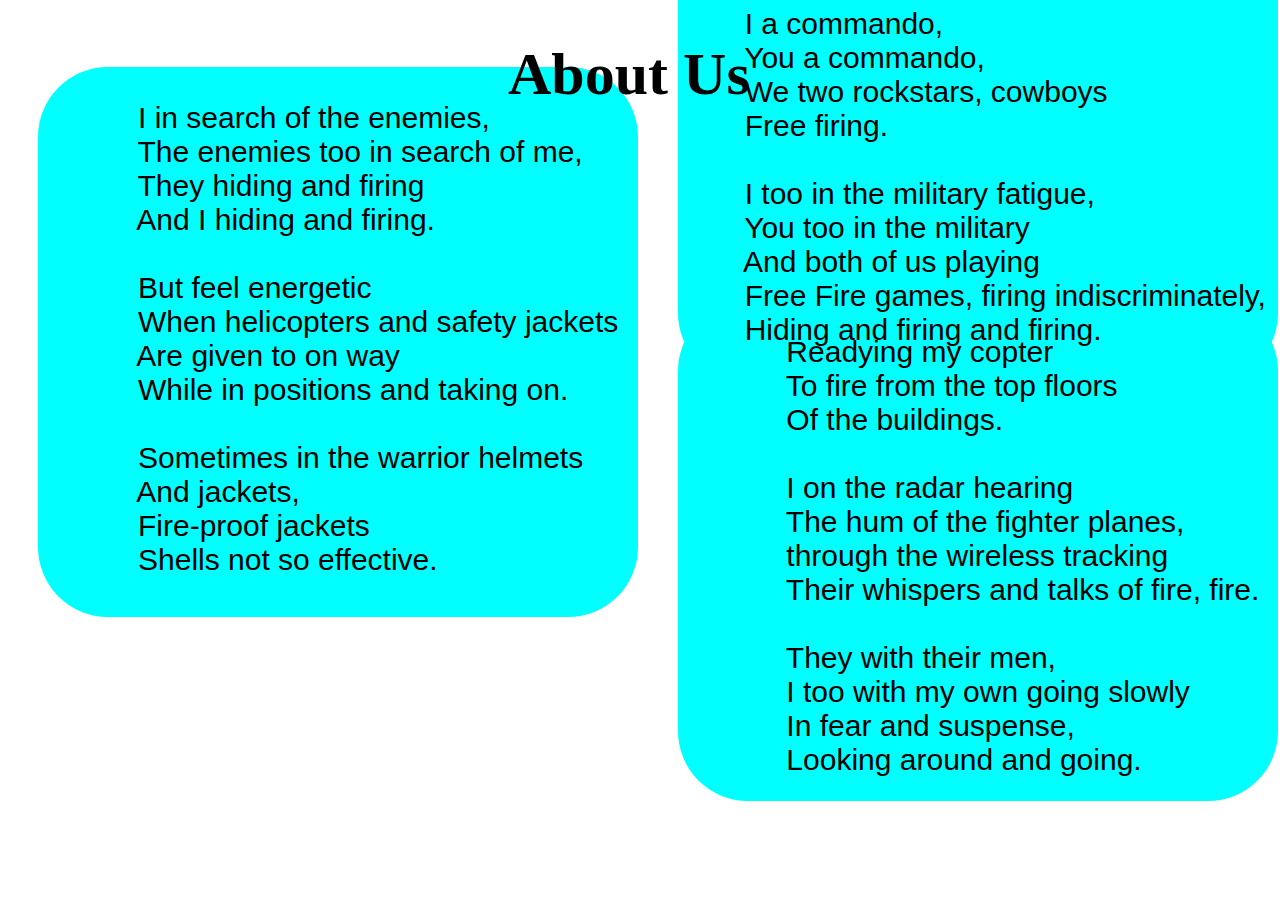
==== about.html @ 208bab35 "team" ====
<!DOCTYPE html>
<html lang="en">
<head>
    <meta charset="UTF-8">
    <meta http-equiv="X-UA-Compatible" content="IE=edge">
    <meta name="viewport" content="width=device-width, initial-scale=1.0">
    <title>Document</title>
    <style>
        .one{
            font-size: 60px;
            font-family: Algerian;
            margin-left: 500px;
        }
        hr{
            width: 40%;
        }
        .ff{
            width: 600px;
            margin-top: 100px;
            margin-left: 30px;
        
        }
        .two{
            width: 600px;
            height: 580px;
            font-size: 30px;
            font-family: Arial, Helvetica, sans-serif;
            margin-left: 670px;
            margin-top: -450px;
            background-color: aqua;
            
        }
        .fre{
            width: 600px;
            margin-top: 100px;
            margin-left: 680px;
        }
        .three{
            width: 600px;
            height: 550px;
            font-size: 30px;
            font-family: Arial, Helvetica, sans-serif;
            margin-right: 1200px;
            margin-top: -450px;
            background-color: aqua;
            margin-left: 30px;
        }
        .freer{
            width: 600px;
            margin-top: 100px;
            margin-left: 30px;
        }
        .tuk{
            width: 600px;
            height: 500px;
            font-size: 30px;
            font-family: Arial, Helvetica, sans-serif;
            margin-left: 670px;
            margin-top: -450px;
            background-color: aqua;
        }
        img{
            border-radius: 50px;
        
        }
        body{
            background-image: url(images/ff4.webp);
            background-repeat: no-repeat;
            background-size: cover;
        }
        pre{
            border-radius: 70px;
            
        }
    </style>
</head>
<body>
    <h1 class="one">About Us</h1>
    <img class="ff" src="images/ff.png" alt="">
    <pre class="two">
        
        We playing Free Fire Games,
        You with a gun,
        I too with a gun going somewhere,
        Rocking and going.
        
        I a commando,
        You a commando,
        We two rockstars, cowboys
        Free firing.
        
        I too in the military fatigue,
        You too in the military
        And both of us playing
        Free Fire games, firing indiscriminately,
        Hiding and firing and firing.
        
        
        </pre>
        <img class="fre" src="images/ff2.webp" alt="">
        <pre class="three">
           
            I in search of the enemies,
            The enemies too in search of me,
            They hiding and firing
            And I hiding and firing.
            
            But feel energetic
            When helicopters and safety jackets
            Are given to on way
            While in positions and taking on.
            
            Sometimes in the warrior helmets
            And jackets,
            Fire-proof jackets
            Shells not so effective.
            
            
            
             
            </pre>
            <img class="freer" src="images/ff3.jpg" alt="">
            <pre class="tuk">
                
             Readying my copter
             To fire from the top floors
             Of the buildings.
                
             I on the radar hearing
             The hum of the fighter planes,
             through the wireless tracking
             Their whispers and talks of fire, fire.
                
             They with their men,
             I too with my own going slowly
             In fear and suspense,
             Looking around and going.</pre>

</body>
</html>
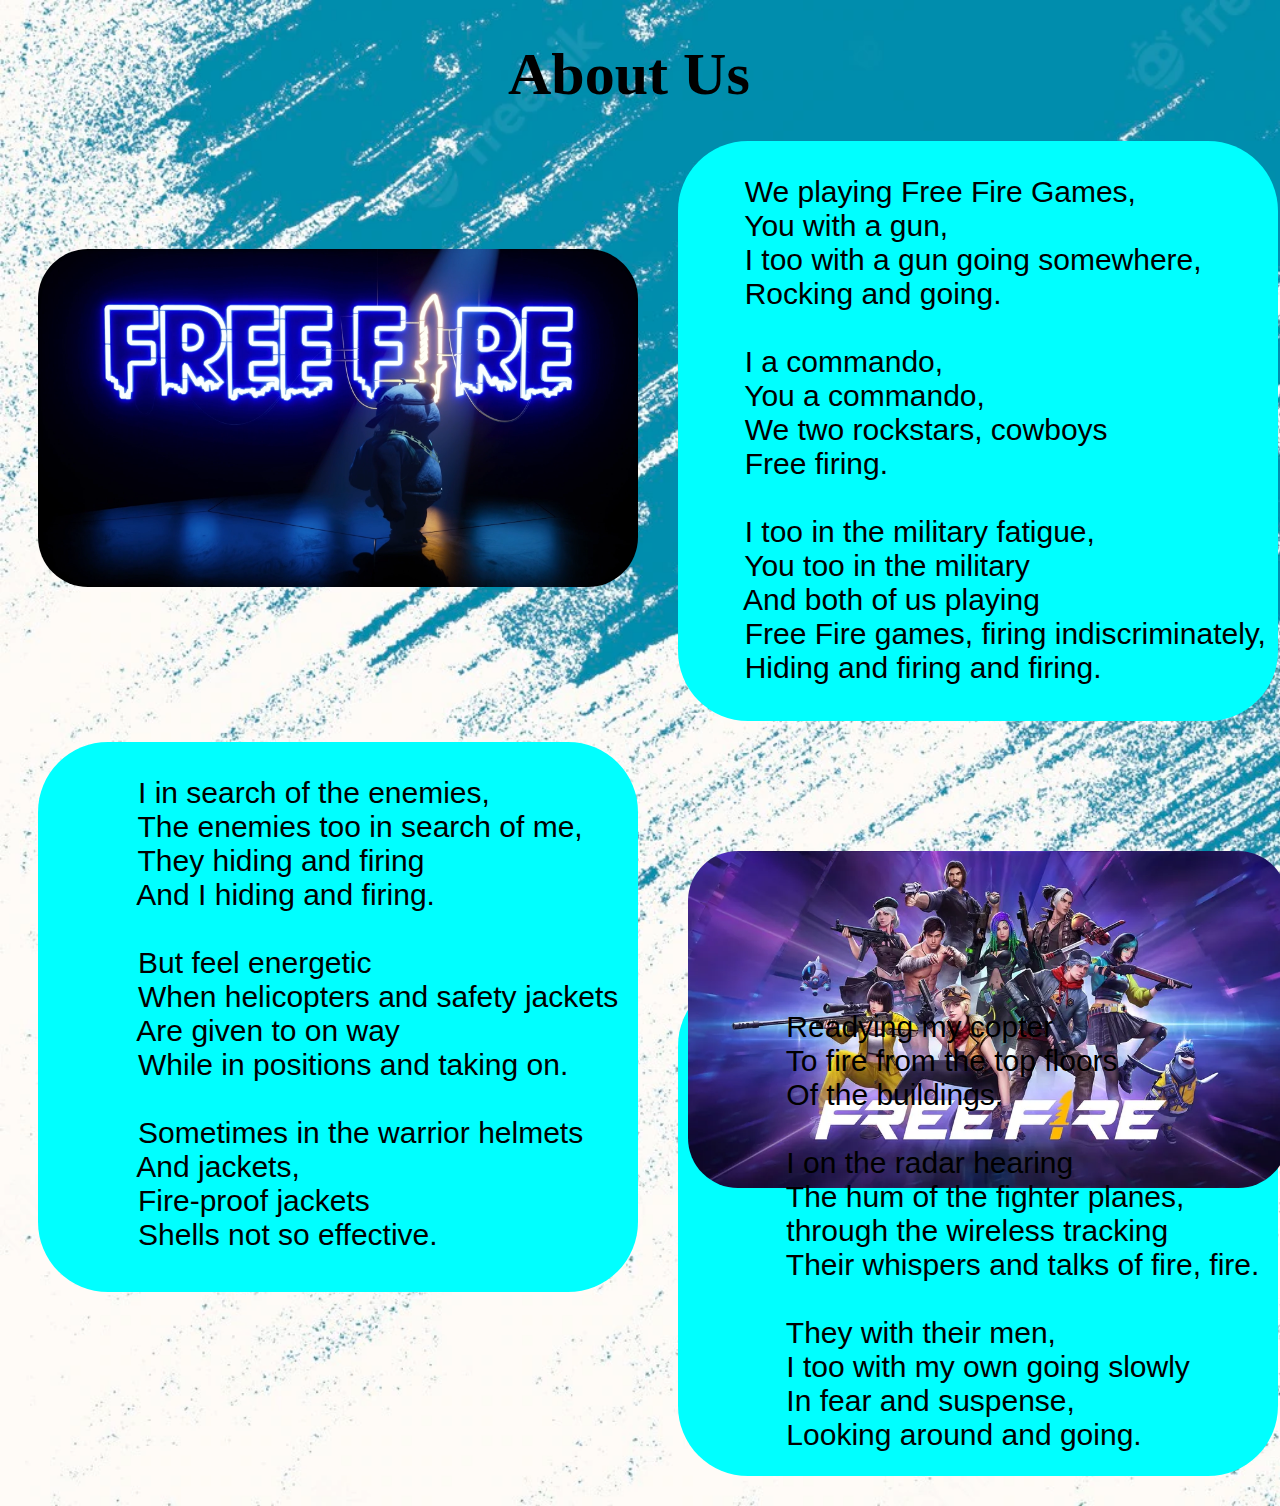
==== commit b0764b81: "team" ====
--- a/about.html
+++ b/about.html
@@ -64,7 +64,7 @@
         
         }
         body{
-            background-image: url(images/ff4.webp);
+            background-image: url(Assets/images/ff4.webp);
             background-repeat: no-repeat;
             background-size: cover;
         }
@@ -76,7 +76,7 @@
 </head>
 <body>
     <h1 class="one">About Us</h1>
-    <img class="ff" src="images/ff.png" alt="">
+    <img class="ff" src="Assets/images/ff.png" alt="">
     <pre class="two">
         
         We playing Free Fire Games,
@@ -97,7 +97,7 @@
         
         
         </pre>
-        <img class="fre" src="images/ff2.webp" alt="">
+        <img class="fre" src="Assets/images/ff2.webp" alt="">
         <pre class="three">
            
             I in search of the enemies,
@@ -119,7 +119,7 @@
             
              
             </pre>
-            <img class="freer" src="images/ff3.jpg" alt="">
+            <img class="freer" src="Asets/images/ff3.jpg" alt="">
             <pre class="tuk">
                 
              Readying my copter
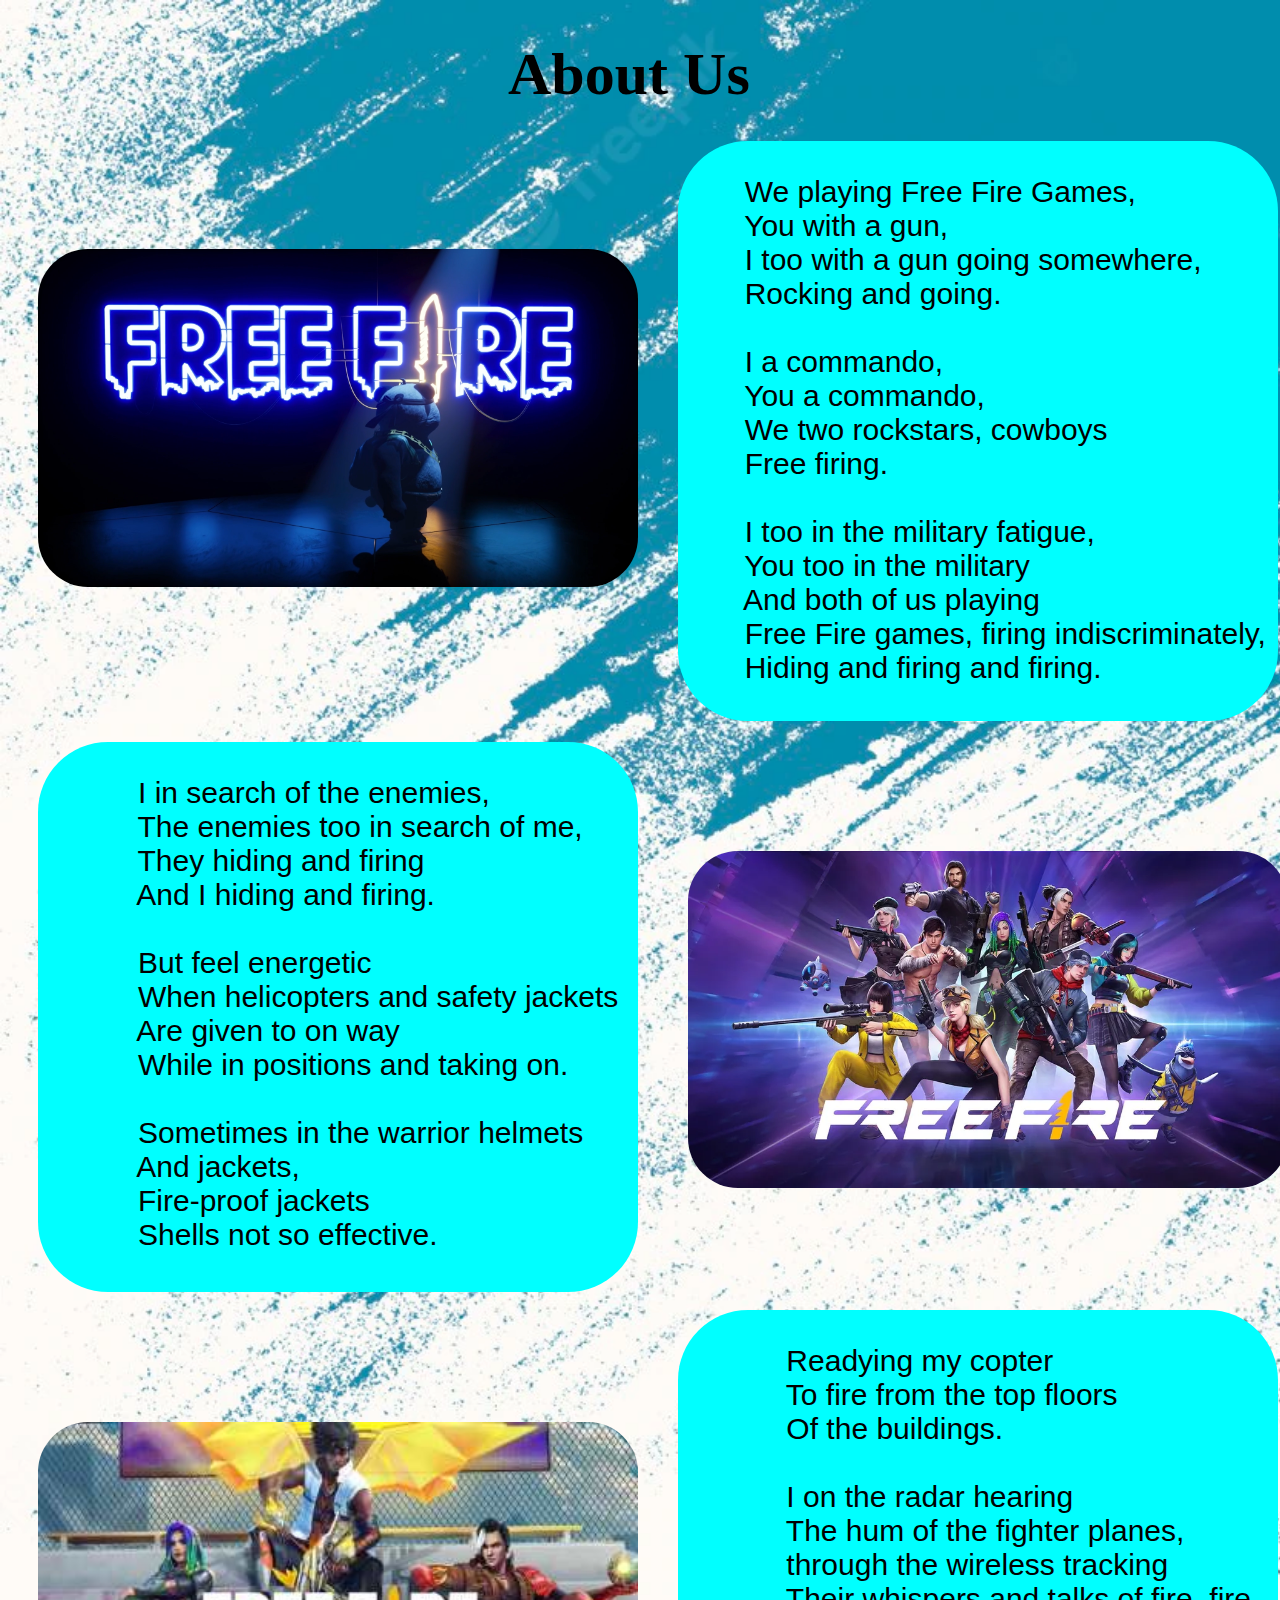
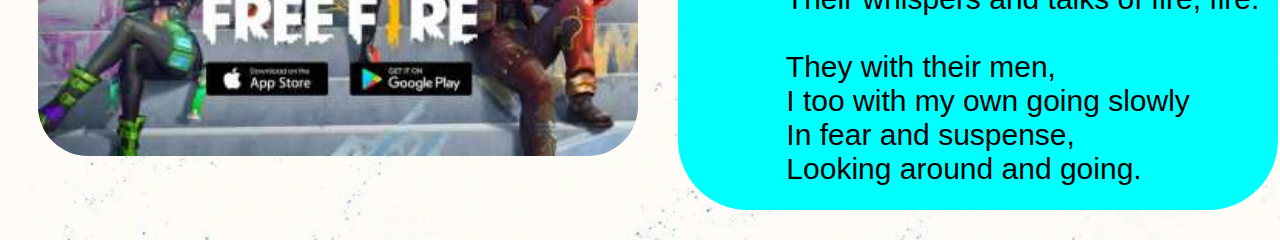
==== commit 3d9d9439: "Update about.html" ====
--- a/about.html
+++ b/about.html
@@ -119,7 +119,7 @@
             
              
             </pre>
-            <img class="freer" src="Asets/images/ff3.jpg" alt="">
+            <img class="freer" src="Assets/images/ff3.jpg" alt="">
             <pre class="tuk">
                 
              Readying my copter
@@ -137,4 +137,4 @@
              Looking around and going.</pre>
 
 </body>
-</html>+</html>
